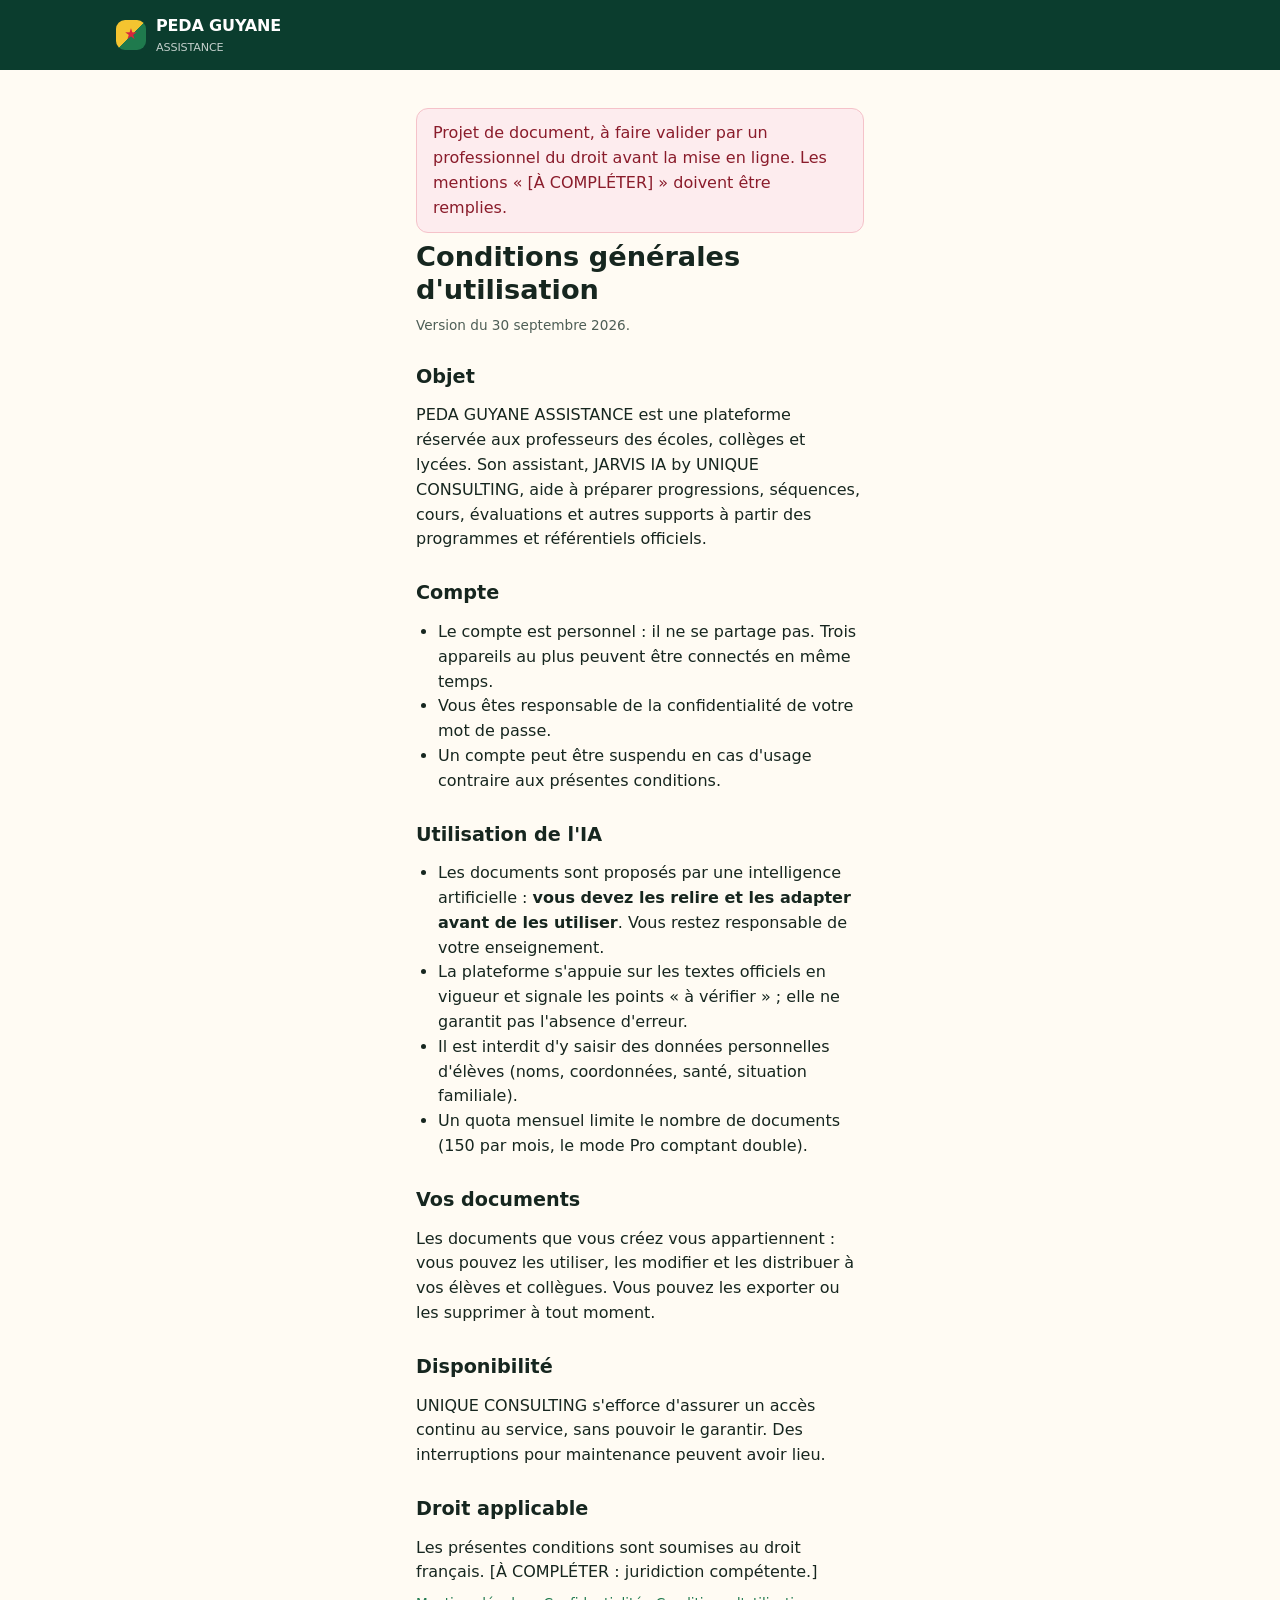
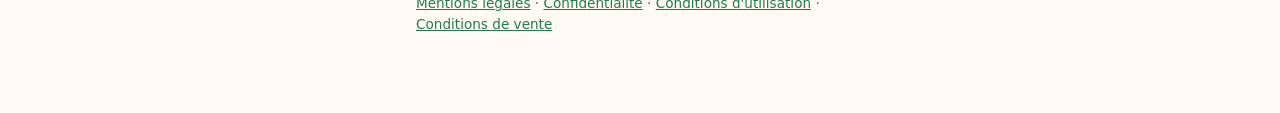
==== legal/cgu.html @ ecd851ab "Pages légales, sans images sources" ====
<!doctype html>
<html lang="fr">
<head>
<meta charset="utf-8">
<meta name="viewport" content="width=device-width, initial-scale=1">
<title>Conditions générales d'utilisation – PEDA GUYANE ASSISTANCE</title>
<meta name="theme-color" content="#0B3D2E">
<link rel="icon" href="favicon.svg" type="image/svg+xml">
<link rel="stylesheet" href="app.css">
</head>
<body>
<header class="entete"><div class="entete-in"><a class="marque" href="../index.html"><i></i><span>PEDA GUYANE<small>ASSISTANCE</small></span></a></div></header>
<main class="etroit page-legale">
<p class="message erreur">Projet de document, à faire valider par un professionnel du droit avant la mise en ligne. Les mentions « [À COMPLÉTER] » doivent être remplies.</p>
<h1>Conditions générales d'utilisation</h1>
<p class="aide">Version du 30 septembre 2026.</p>

<h2>Objet</h2>
<p>PEDA GUYANE ASSISTANCE est une plateforme réservée aux professeurs des écoles, collèges et lycées. Son assistant, JARVIS IA by UNIQUE CONSULTING, aide à préparer progressions, séquences, cours, évaluations et autres supports à partir des programmes et référentiels officiels.</p>
<h2>Compte</h2>
<ul>
<li>Le compte est personnel : il ne se partage pas. Trois appareils au plus peuvent être connectés en même temps.</li>
<li>Vous êtes responsable de la confidentialité de votre mot de passe.</li>
<li>Un compte peut être suspendu en cas d'usage contraire aux présentes conditions.</li>
</ul>
<h2>Utilisation de l'IA</h2>
<ul>
<li>Les documents sont proposés par une intelligence artificielle : <b>vous devez les relire et les adapter avant de les utiliser</b>. Vous restez responsable de votre enseignement.</li>
<li>La plateforme s'appuie sur les textes officiels en vigueur et signale les points « à vérifier » ; elle ne garantit pas l'absence d'erreur.</li>
<li>Il est interdit d'y saisir des données personnelles d'élèves (noms, coordonnées, santé, situation familiale).</li>
<li>Un quota mensuel limite le nombre de documents (150 par mois, le mode Pro comptant double).</li>
</ul>
<h2>Vos documents</h2>
<p>Les documents que vous créez vous appartiennent : vous pouvez les utiliser, les modifier et les distribuer à vos élèves et collègues. Vous pouvez les exporter ou les supprimer à tout moment.</p>
<h2>Disponibilité</h2>
<p>UNIQUE CONSULTING s'efforce d'assurer un accès continu au service, sans pouvoir le garantir. Des interruptions pour maintenance peuvent avoir lieu.</p>
<h2>Droit applicable</h2>
<p>Les présentes conditions sont soumises au droit français. [À COMPLÉTER : juridiction compétente.]</p>
<p class="aide espace-haut"><a href="mentions-legales.html">Mentions légales</a> · <a href="confidentialite.html">Confidentialité</a> · <a href="cgu.html">Conditions d'utilisation</a> · <a href="cgv.html">Conditions de vente</a></p>
</main>
</body>
</html>
---- legal/app.css ----
[hidden]{display:none!important}
:root{--foret:#0B3D2E;--canopee:#1F7A4D;--or:#F4C430;--etoile:#D7263D;--lagon:#19A7A8;--ocean:#0E4C7A;--sable:#FFF6E5;--fond:#FFFBF3;--texte:#16261F;--doux:#4E5E56;--bord:rgba(11,61,46,.14);--rayon:16px}
*{box-sizing:border-box;margin:0;padding:0}
body{font-family:system-ui,-apple-system,"Segoe UI",Roboto,sans-serif;background:var(--fond);color:var(--texte);line-height:1.55;font-size:16px}
a{color:var(--canopee)}
h1{font-size:1.7rem;line-height:1.2;margin-bottom:8px}
h2{font-size:1.2rem;margin-bottom:12px}
p.intro{color:var(--doux);margin-bottom:18px}

/* En-tête */
.entete{background:var(--foret);color:#fff}
.entete-in{max-width:1080px;margin:0 auto;padding:14px 16px;display:flex;align-items:center;justify-content:space-between;gap:12px;flex-wrap:wrap}
.marque{display:flex;align-items:center;gap:10px;color:#fff;text-decoration:none;font-weight:800;letter-spacing:-.01em}
.marque small{display:block;font-weight:500;font-size:.7rem;opacity:.75}
.marque i{width:30px;height:30px;border-radius:9px;background:linear-gradient(135deg,var(--or) 50%,var(--canopee) 50%);position:relative}
.marque i::after{content:"★";position:absolute;inset:0;display:grid;place-items:center;color:var(--etoile);font-style:normal;font-size:15px}
.compte{display:flex;align-items:center;gap:12px;font-size:.92rem}
.compte span{opacity:.85}
.lien-clair{color:#fff;background:none;border:1px solid rgba(255,255,255,.35);border-radius:999px;padding:6px 14px;cursor:pointer;font:inherit;text-decoration:none}
.lien-clair:hover{background:rgba(255,255,255,.12)}

main{max-width:1080px;margin:0 auto;padding:30px 16px 70px}
.etroit{max-width:480px}

/* Cartes et formulaires */
.carte{background:#fff;border:1px solid var(--bord);border-radius:var(--rayon);padding:22px;margin-bottom:18px}
label{display:block;font-weight:600;margin:14px 0 6px}
input,select{width:100%;padding:12px 14px;border-radius:12px;border:1px solid var(--bord);font:inherit;background:#fff;color:inherit}
input:focus,select:focus,button:focus-visible,a:focus-visible{outline:3px solid rgba(25,167,168,.4);outline-offset:1px}
.aide{font-size:.85rem;color:var(--doux);margin-top:6px}
.bouton{display:inline-flex;align-items:center;justify-content:center;gap:8px;padding:12px 22px;border-radius:999px;border:0;font:600 1rem system-ui,sans-serif;cursor:pointer;text-decoration:none;background:var(--foret);color:#fff;transition:background .2s,transform .2s}
.bouton:hover{background:var(--canopee)}
.bouton:disabled{opacity:.55;cursor:wait}
.bouton.or{background:var(--or);color:var(--foret)}
.bouton.or:hover{background:#FFD95A}
.bouton.leger{background:#fff;color:var(--foret);border:1px solid var(--bord)}
.bouton.plein{width:100%;margin-top:20px}
.bouton.danger{background:var(--etoile);color:#fff}
.bouton.danger:hover{background:#B01E31}
.espace-haut{margin-top:22px}
.liens{display:flex;justify-content:space-between;gap:12px;flex-wrap:wrap;margin-top:16px;font-size:.92rem}

/* Messages */
.message{padding:12px 16px;border-radius:12px;margin:14px 0;border:1px solid var(--bord);background:#fff;color:var(--doux)}
.message.erreur{background:#FDECEE;border-color:#F5C2C9;color:#8A1C2B}
.message.ok{background:#E8F5EE;border-color:#B9E0C9;color:#14532D}

/* Étapes de l'inscription */
.etapes{display:flex;gap:8px;flex-wrap:wrap;margin:6px 0 20px}
.etapes span{padding:6px 14px;border-radius:999px;background:#fff;border:1px solid var(--bord);font-size:.88rem;color:var(--doux)}
.etapes span.active{background:var(--foret);color:#fff;border-color:var(--foret)}

/* Listes d'accès */
.grille{display:grid;grid-template-columns:repeat(auto-fill,minmax(250px,1fr));gap:12px}
.acces{background:#fff;border:1px solid var(--bord);border-radius:14px;padding:16px;display:flex;flex-direction:column;gap:6px}
.acces b{font-size:1rem}
.acces small{color:var(--doux)}
.acces .prix{color:var(--canopee);font-weight:700}
.acces .bouton{margin-top:auto;align-self:flex-start;padding:8px 16px;font-size:.92rem}
.acces.actif{border-color:var(--canopee);box-shadow:inset 4px 0 0 var(--canopee)}
.etiquette{display:inline-block;font-size:.72rem;font-weight:700;padding:2px 9px;border-radius:999px;background:#FFF2CC;color:#7A5B00}
.etiquette.verte{background:#E8F5EE;color:#14532D}
.ligne{display:flex;gap:10px;align-items:flex-end;flex-wrap:wrap}
.ligne > *{flex:1 1 200px}
.ligne .bouton{flex:0 0 auto}
.recherche{margin-bottom:14px}

/* Tableaux de l'administration */
table{width:100%;border-collapse:collapse;font-size:.9rem;background:#fff}
th,td{text-align:left;padding:9px 10px;border-bottom:1px solid var(--bord);vertical-align:top}
th{background:var(--sable);font-weight:700}
.defile{overflow-x:auto;border:1px solid var(--bord);border-radius:12px}
.codes{font-family:ui-monospace,Consolas,monospace;background:var(--sable);border-radius:12px;padding:14px;white-space:pre-wrap;margin-top:12px;user-select:all}
.onglets{display:flex;gap:6px;flex-wrap:wrap;margin-bottom:18px}
.onglets button{border:1px solid var(--bord);background:#fff;border-radius:999px;padding:8px 16px;font:600 .92rem system-ui,sans-serif;cursor:pointer;color:var(--doux)}
.onglets button[aria-selected=true]{background:var(--foret);color:#fff;border-color:var(--foret)}

@media (max-width:600px){h1{font-size:1.4rem}.carte{padding:18px}}

.chiffre-bord{font-size:1.8rem;color:var(--foret)}

.page-legale h2{margin-top:26px}
.page-legale table{margin:10px 0}
.page-legale ul{padding-left:22px;margin:8px 0}
.page-legale p{margin:8px 0}

.case{display:flex;gap:10px;align-items:flex-start;font-weight:500;margin:6px 0 16px;padding:12px 14px;background:var(--sable);border-radius:12px;border:1px solid var(--bord)}
.case input{width:auto;margin-top:4px}
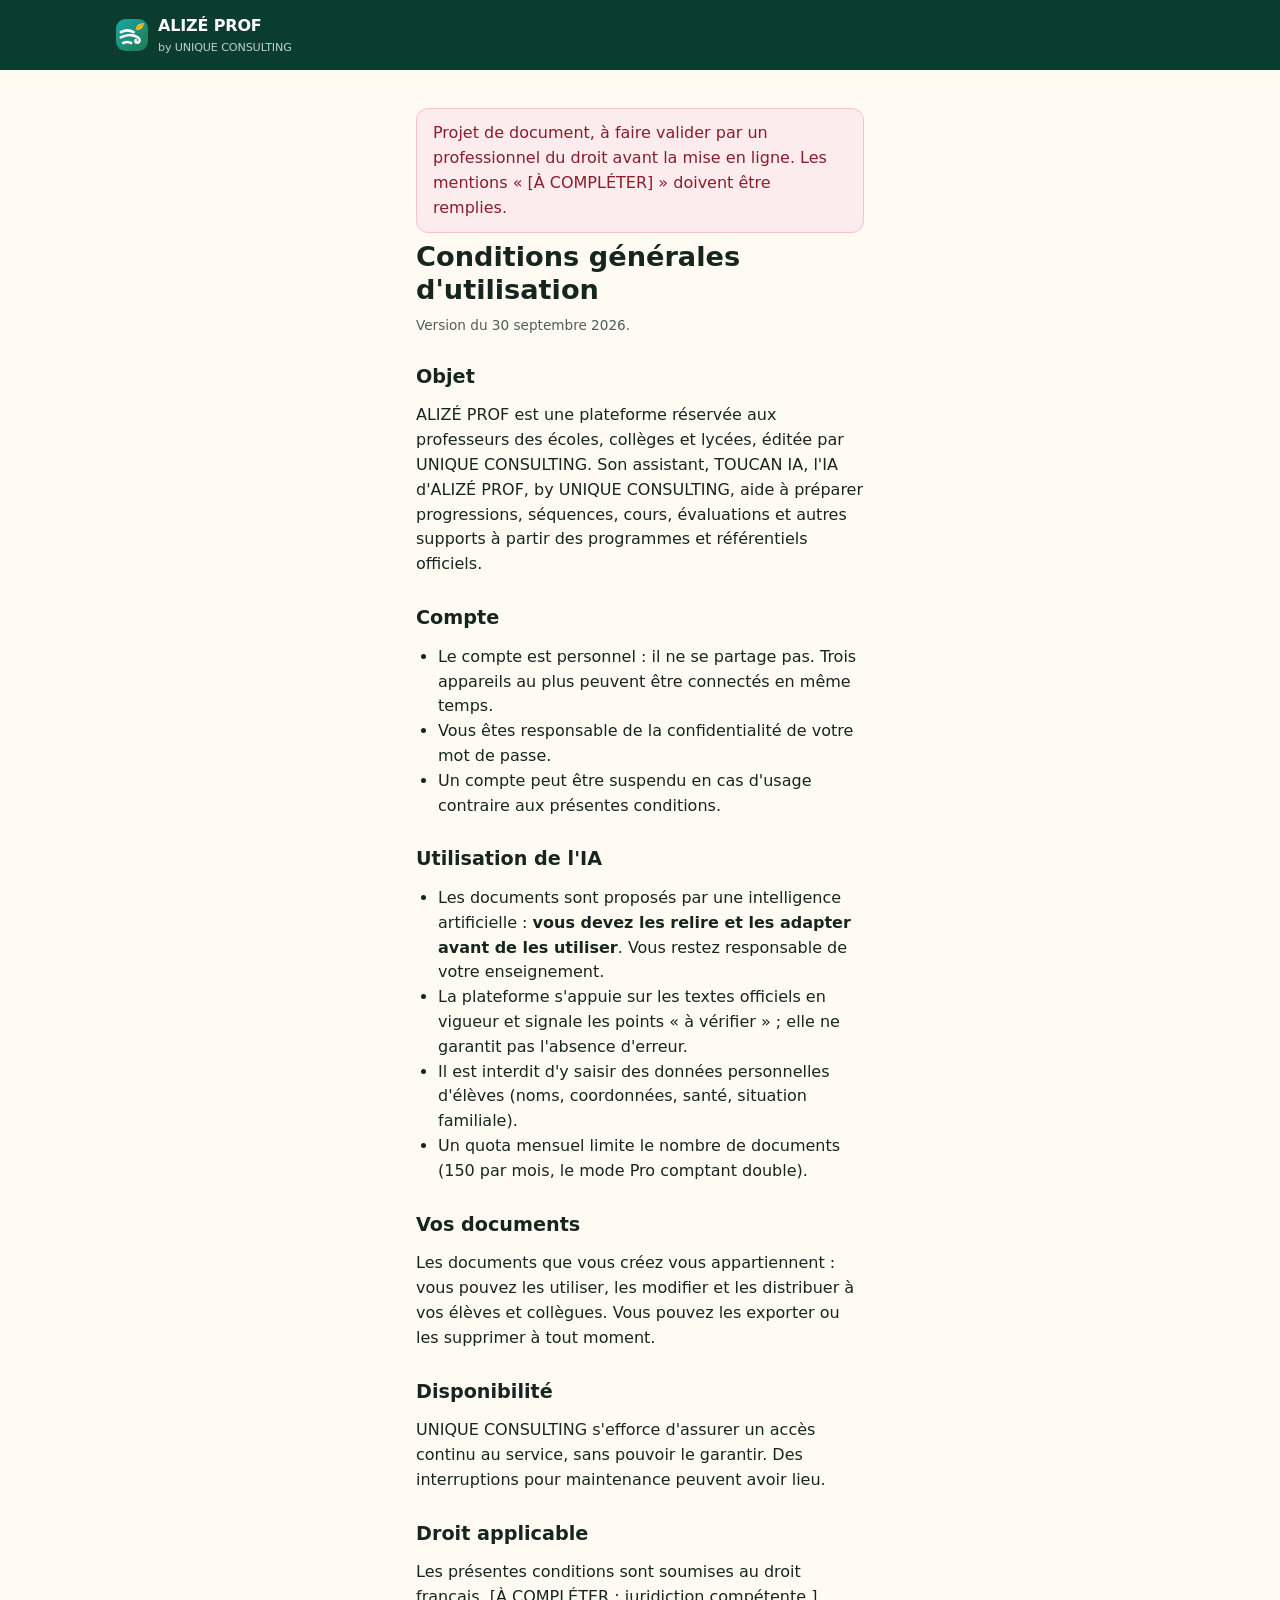
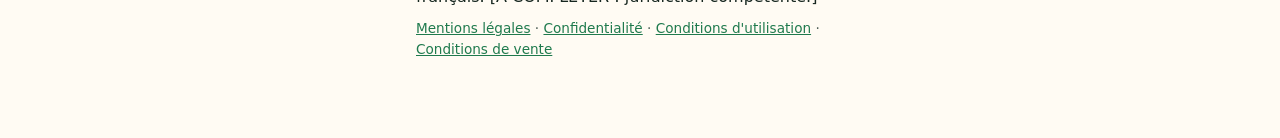
==== commit 89d1518f: "ALIZÉ PROF et TOUCAN IA : nouveaux noms, prix trimestriel, vidéos" ====
--- a/legal/cgu.html
+++ b/legal/cgu.html
@@ -3,20 +3,20 @@
 <head>
 <meta charset="utf-8">
 <meta name="viewport" content="width=device-width, initial-scale=1">
-<title>Conditions générales d'utilisation – PEDA GUYANE ASSISTANCE</title>
+<title>Conditions générales d'utilisation – ALIZÉ PROF</title>
 <meta name="theme-color" content="#0B3D2E">
 <link rel="icon" href="favicon.svg" type="image/svg+xml">
 <link rel="stylesheet" href="app.css">
 </head>
 <body>
-<header class="entete"><div class="entete-in"><a class="marque" href="../index.html"><i></i><span>PEDA GUYANE<small>ASSISTANCE</small></span></a></div></header>
+<header class="entete"><div class="entete-in"><a class="marque" href="../index.html" aria-label="ALIZÉ PROF, accueil"><svg viewBox="0 0 40 40" aria-hidden="true"><defs><linearGradient id="alz-marque" x1="0" y1="0" x2="1" y2="1"><stop offset="0" stop-color="#19A7A8"/><stop offset="1" stop-color="#1F7A4D"/></linearGradient></defs><rect width="40" height="40" rx="12" fill="url(#alz-marque)"/><path d="M24.5 13.5c.8-5.8 4.6-8.6 10.5-8-.8 5.9-4.6 8.7-10.5 8z" fill="#F4C430"/><path d="M26 12.2c2.4-2 4.6-3.6 7-5" stroke="#B07A00" stroke-width="1" stroke-linecap="round" fill="none"/><g fill="none" stroke="#fff" stroke-width="3.2" stroke-linecap="round"><path d="M6 16.5c6-3.2 11-3.2 16 0"/><path d="M6 23c8-4 16-4 22 .5 2.6 2 1.8 6-1.4 6-2 0-3-1.8-1.9-3.2"/><path d="M9 30c3.5-1.6 7-1.6 10 0"/></g></svg><span>ALIZÉ PROF<small>by UNIQUE CONSULTING</small></span></a></div></header>
 <main class="etroit page-legale">
 <p class="message erreur">Projet de document, à faire valider par un professionnel du droit avant la mise en ligne. Les mentions « [À COMPLÉTER] » doivent être remplies.</p>
 <h1>Conditions générales d'utilisation</h1>
 <p class="aide">Version du 30 septembre 2026.</p>
 
 <h2>Objet</h2>
-<p>PEDA GUYANE ASSISTANCE est une plateforme réservée aux professeurs des écoles, collèges et lycées. Son assistant, JARVIS IA by UNIQUE CONSULTING, aide à préparer progressions, séquences, cours, évaluations et autres supports à partir des programmes et référentiels officiels.</p>
+<p>ALIZÉ PROF est une plateforme réservée aux professeurs des écoles, collèges et lycées, éditée par UNIQUE CONSULTING. Son assistant, TOUCAN IA, l'IA d'ALIZÉ PROF, by UNIQUE CONSULTING, aide à préparer progressions, séquences, cours, évaluations et autres supports à partir des programmes et référentiels officiels.</p>
 <h2>Compte</h2>
 <ul>
 <li>Le compte est personnel : il ne se partage pas. Trois appareils au plus peuvent être connectés en même temps.</li>
--- a/legal/app.css
+++ b/legal/app.css
@@ -12,8 +12,7 @@
 .entete-in{max-width:1080px;margin:0 auto;padding:14px 16px;display:flex;align-items:center;justify-content:space-between;gap:12px;flex-wrap:wrap}
 .marque{display:flex;align-items:center;gap:10px;color:#fff;text-decoration:none;font-weight:800;letter-spacing:-.01em}
 .marque small{display:block;font-weight:500;font-size:.7rem;opacity:.75}
-.marque i{width:30px;height:30px;border-radius:9px;background:linear-gradient(135deg,var(--or) 50%,var(--canopee) 50%);position:relative}
-.marque i::after{content:"★";position:absolute;inset:0;display:grid;place-items:center;color:var(--etoile);font-style:normal;font-size:15px}
+.marque svg{width:32px;height:32px;flex:none}
 .compte{display:flex;align-items:center;gap:12px;font-size:.92rem}
 .compte span{opacity:.85}
 .lien-clair{color:#fff;background:none;border:1px solid rgba(255,255,255,.35);border-radius:999px;padding:6px 14px;cursor:pointer;font:inherit;text-decoration:none}
@@ -82,7 +81,7 @@
 .page-legale h2{margin-top:26px}
 .page-legale table{margin:10px 0}
 .page-legale ul{padding-left:22px;margin:8px 0}
-.page-legale p{margin:8px 0}
+.page-legale p{margin:8px 0;overflow-wrap:anywhere}
 
 .case{display:flex;gap:10px;align-items:flex-start;font-weight:500;margin:6px 0 16px;padding:12px 14px;background:var(--sable);border-radius:12px;border:1px solid var(--bord)}
 .case input{width:auto;margin-top:4px}
